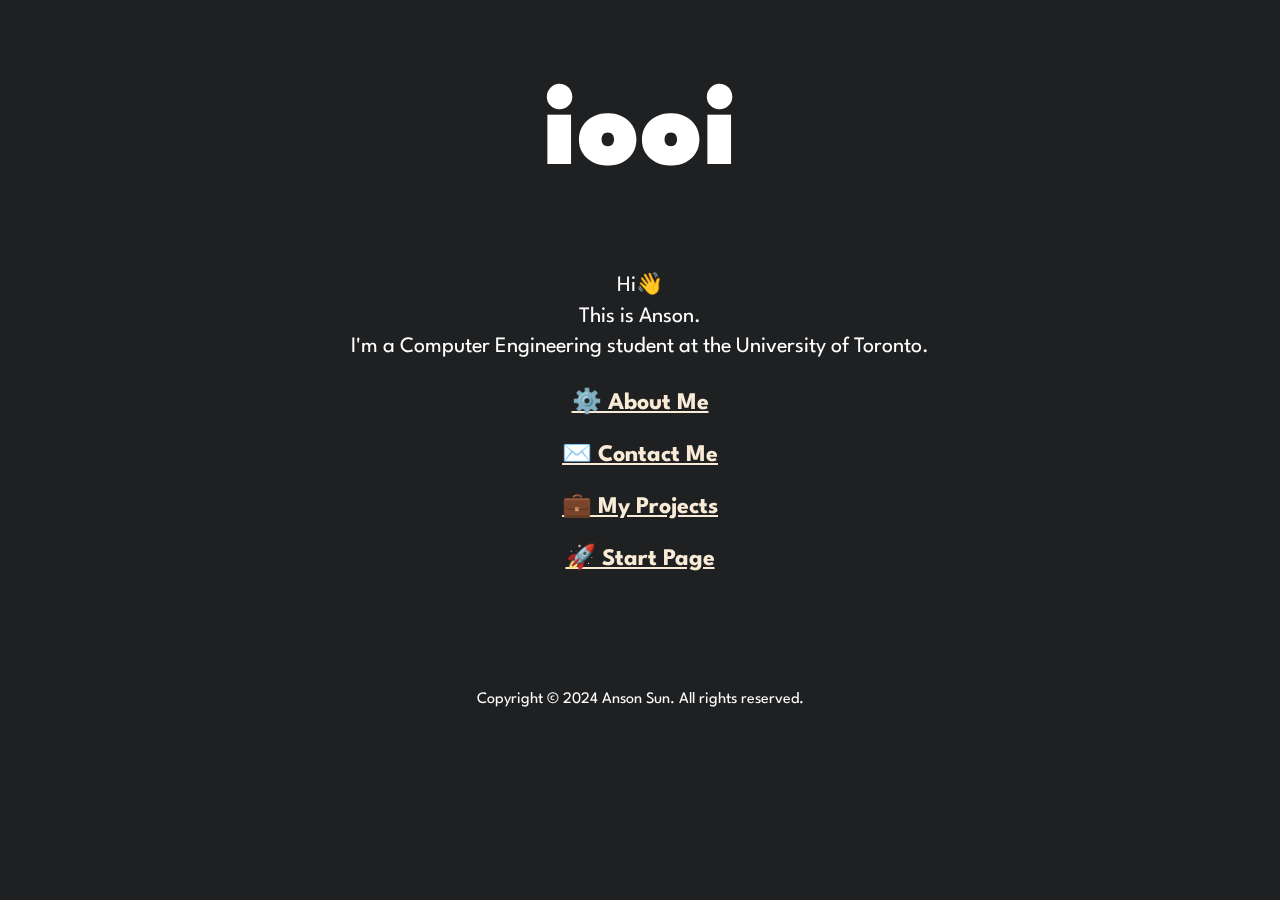
==== index.html @ f4275b04 "Update content" ====
<!DOCTYPE html>
<html lang="en">
<head>
    <meta charset="UTF-8">
    <meta name="viewport" content="width=device-width, initial-scale=1.0">
    <link rel="stylesheet" href="stylesheet.css">
    <link rel="stylesheet" href="https://fonts.googleapis.com/css?family=League Spartan">
    <title>iooi</title>
    <style>
        body {
            font-family: 'League Spartan';
            font-size: 22px;
        }
        p {
            text-align: center;
            display: inline;
        }
    </style>
</head>
<body>
    <div>
        <h1><b>iooi</b></h1>
        <p>
            Hi👋<br>
            This is Anson.<br>
            I'm a Computer Engineering student at the University of Toronto.<br>
        </p>
        <h3><a href="about.html">⚙️ About Me</a></h3>
        <h3><a href="contact.html">✉️ Contact Me</a> </h3>
        <h3><a href="https://github.com/ansontsun?tab=repositories">💼 My Projects</a></h3>
        <h3><a href="https://start.iooi.ca/">🚀 Start Page</a> </h3>
        <br>
        <br>
        <br>
        <footer>
            <h6>Copyright © 2024 Anson Sun. All rights reserved.</h6>
        </footer>
    </div>
</body>
</html>
---- stylesheet.css ----
body {
    background-color: #1F2022;
    overflow-y: auto;
}

div {
    height: 200px;
    width: 900px;
    background: transparent;

    position: relative;
    left: 50%;
    margin-top: 50px;
    margin-left: -450px;

    text-align: center;
    -webkit-transform: translateZ(0); /* Force repaint */
}

h1 {
    color: white;
    font-size: 120px;
}

h2 {
    color: white;
    font-size: xxx-large;
}

h3 {
    color: white;
    font-size: x-large;
}

p {
    line-height: 1.4;
    color: white;
    text-align: center;
}

h6 {
    font-size: medium;
    font-weight: normal !important;
    color: white !important;
    text-align: center;
    -webkit-text-fill-color: white !important;
}

a {
    outline-color: transparent;
}

a:link {
    color: antiquewhite;
}

a:visited {
    color: antiquewhite;
}

a:focus {
    text-decoration: none;
    background: indigo;
}

a:hover {
    text-decoration: none;
    background: indigo;
}

a:active {
    background: #A569BD;
    color: antiquewhite;
}

img {
    max-height: 100%;
    max-width: 100%;
    object-fit: contain;
    -webkit-object-fit: contain; /* Added for Safari */
    pointer-events: none; /* Disable pointer events on images */
}

@media (max-width: 930px) {
    div {
        position: relative;
        width: 400px;
        height: 1200px;
        margin-left: -200px;
        padding: 10px;
        margin-top: 0px;
        overflow-x: auto;
        -webkit-transform: translateZ(0); /* Force repaint for Mobile Safari */
    }

    img {
        max-height: 80%;
        max-width: 80%;
        -webkit-object-fit: contain; /* Added for Safari */
    }
}
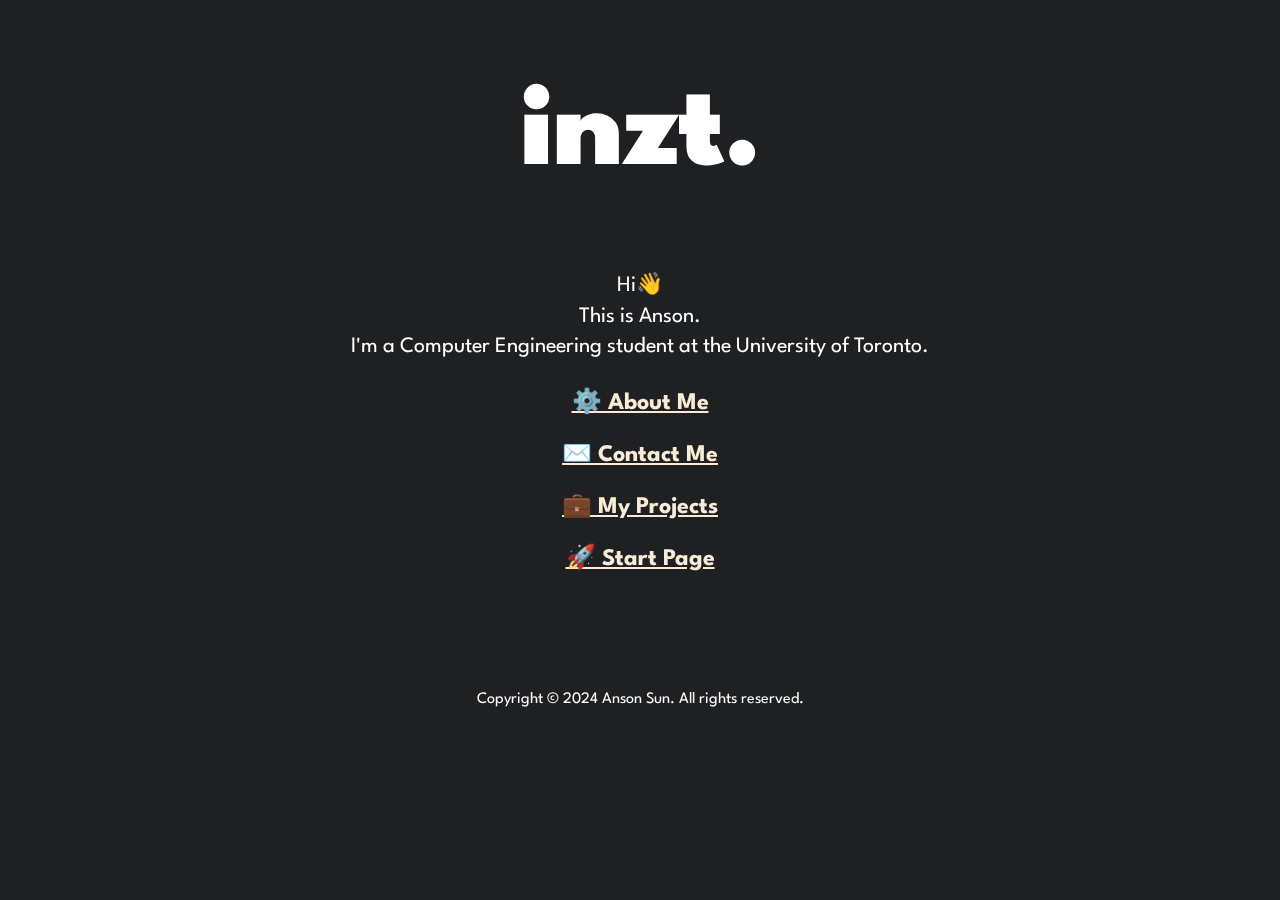
==== commit cf745308: "Update title" ====
--- a/index.html
+++ b/index.html
@@ -5,7 +5,7 @@
     <meta name="viewport" content="width=device-width, initial-scale=1.0">
     <link rel="stylesheet" href="stylesheet.css">
     <link rel="stylesheet" href="https://fonts.googleapis.com/css?family=League Spartan">
-    <title>iooi</title>
+    <title>INZT</title>
     <style>
         body {
             font-family: 'League Spartan';
@@ -19,7 +19,7 @@
 </head>
 <body>
     <div>
-        <h1><b>iooi</b></h1>
+        <h1><b>inzt.</b></h1>
         <p>
             Hi👋<br>
             This is Anson.<br>
@@ -28,7 +28,7 @@
         <h3><a href="about.html">⚙️ About Me</a></h3>
         <h3><a href="contact.html">✉️ Contact Me</a> </h3>
         <h3><a href="https://github.com/ansontsun?tab=repositories">💼 My Projects</a></h3>
-        <h3><a href="https://start.iooi.ca/">🚀 Start Page</a> </h3>
+        <h3><a href="https://start.inzt.com/">🚀 Start Page</a> </h3>
         <br>
         <br>
         <br>
@@ -37,4 +37,4 @@
         </footer>
     </div>
 </body>
-</html>+</html>
